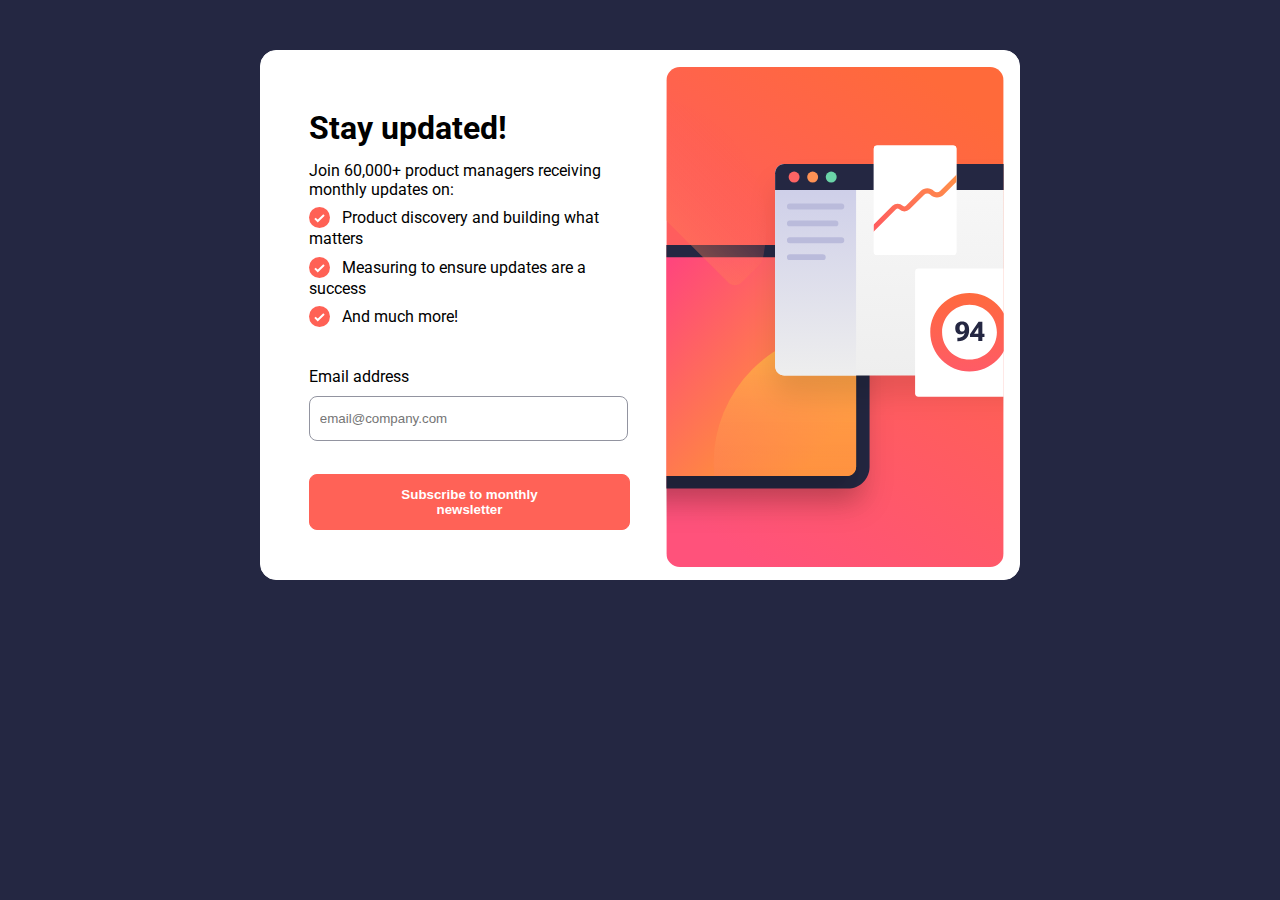
==== index.html @ cc46c2d6 "implement signup functionality" ====
<!DOCTYPE html>
<html lang="en">
<head>
    <meta charset="UTF-8">
    <meta name="viewport" content="width=device-width, initial-scale=1.0">
    <title>Document</title>
    <link href="index.css" rel="stylesheet" type="text/css">
<link href="https://fonts.googleapis.com/css2?family=DM+Sans:opsz,wght@9..40,400;9..40,500&family=Inter&family=Karla:wght@400;700&family=Lexend+Deca&family=Plus+Jakarta+Sans:wght@500;800&family=Roboto&display=swap" rel="stylesheet">
</head>
<body>
    <div class="container">
        <div class="info">
            <h1>Stay updated!</h1>
            <p>Join 60,000+ product managers receiving monthly updates on:</p>
    <p><img src="images/icon-list.svg" alt="" id="icon"><span> Product discovery and building what matters</span></p>
    <p><img src="images/icon-list.svg" alt="" id="icon"><span> Measuring to ensure updates are a success</span></p>
    <p><img src="images/icon-list.svg" alt="" id="icon"><span> And much more!</span></p>
    <form>
    <label for="email">Email address</label> <br>
    <input type="email" id="email" name="email" placeholder="email@company.com" required=""> <br>
  <button type="submit" class="submit-btn">Subscribe to monthly newsletter</button>  
</form>
        </div>
        <div class="image">
            <img src="images/illustration-sign-up-desktop.svg" alt="illustration-pic">
        </div>
    </div>
    
    <script src="index.js" type="text/javascript"></script>
</body>
</html>
---- index.css ----
body{
    background-color: hsl(234, 29%, 20%);
    font-family: Roboto;
    font-weight: 400,700;
}
.container{
    width:60%;
    display:flex;
    justify-content:space-evenly;
    gap:5px;
    background-color:  hsl(0, 0%, 100%);
    border:1px solid  hsl(0, 0%, 100%);
    margin-left:auto;
    margin-right:auto;
    margin-top:50px;
    border-radius:1rem;
    /* visibility: hidden; */
}
.info{
    padding-top:5px;
    padding-left:3rem;
    /* padding-right:1rem; */
}
h1{
    padding-top:32px;
}
/* p{
    padding-top:4px;
} */
span{
    vertical-align: middle;
    padding-left:0.5rem; 
    padding-right:1rem;
}
#icon{
    vertical-align: middle;
}
.image{
   padding-top: 1rem;
   padding-bottom:0.5rem;
   margin-right: -1rem;
}
form{
    padding-top: 1.5rem;
}
form >input{
width:95%;
padding-left:10px;
padding-top: 14px;
padding-bottom:14px;
margin-top:10px;
margin-bottom:25px;
border-radius:8px;
border:1px solid hsl(231, 7%, 60%);
}
.submit-btn{
    padding-top:12px;
    padding-bottom:12px;
    padding-left:5rem;
    padding-right:5rem;
    border-radius: 8px;
    margin-top: 8px;
    background-color: hsl(4, 100%, 67%);
    font-weight:700 ;
    color:hsl(0, 0%, 100%);
    border:1px solid hsl(4, 100%, 67%);
}
/*confirmation message*/
.container2{
    width:22%;
    border:1px solid hsl(0, 0%, 100%);
    background-color: hsl(0, 0%, 100%);
    border-radius: 18px;
    padding-left:3rem;
    padding-right:3.5rem;
    /* padding-top:1rem;*/
    /* padding-bottom:rem; */
    margin-right:auto;
    margin-left:auto;
    margin-top:60px;
}
.icon{
    padding-top:2rem;
}
h2{
    font-size:36px;
    margin-top:1rem;
    color:hsl(234, 29%, 20%);
}
p{
  font-size:16px;
  margin-top:-0.5rem;
}
strong{
    color:hsl(234, 29%, 20%);
}
.dismiss-btn{
    padding-top:10px;
    padding-bottom:10px;
    padding-left:88px;
    padding-right:88px;
    border-radius:6px;
    margin-top:8px;
    background-color: hsl(234, 29%, 20%);
    border:1px solid hsl(234, 29%, 20%);
    color:hsl(0, 0%, 100%);
    font-weight: 700;
    margin-bottom: 2rem;
}
/* .display-message.container2{
    visibility: visible;
}
.hide-signup.container{
    visibility:hidden;
} */
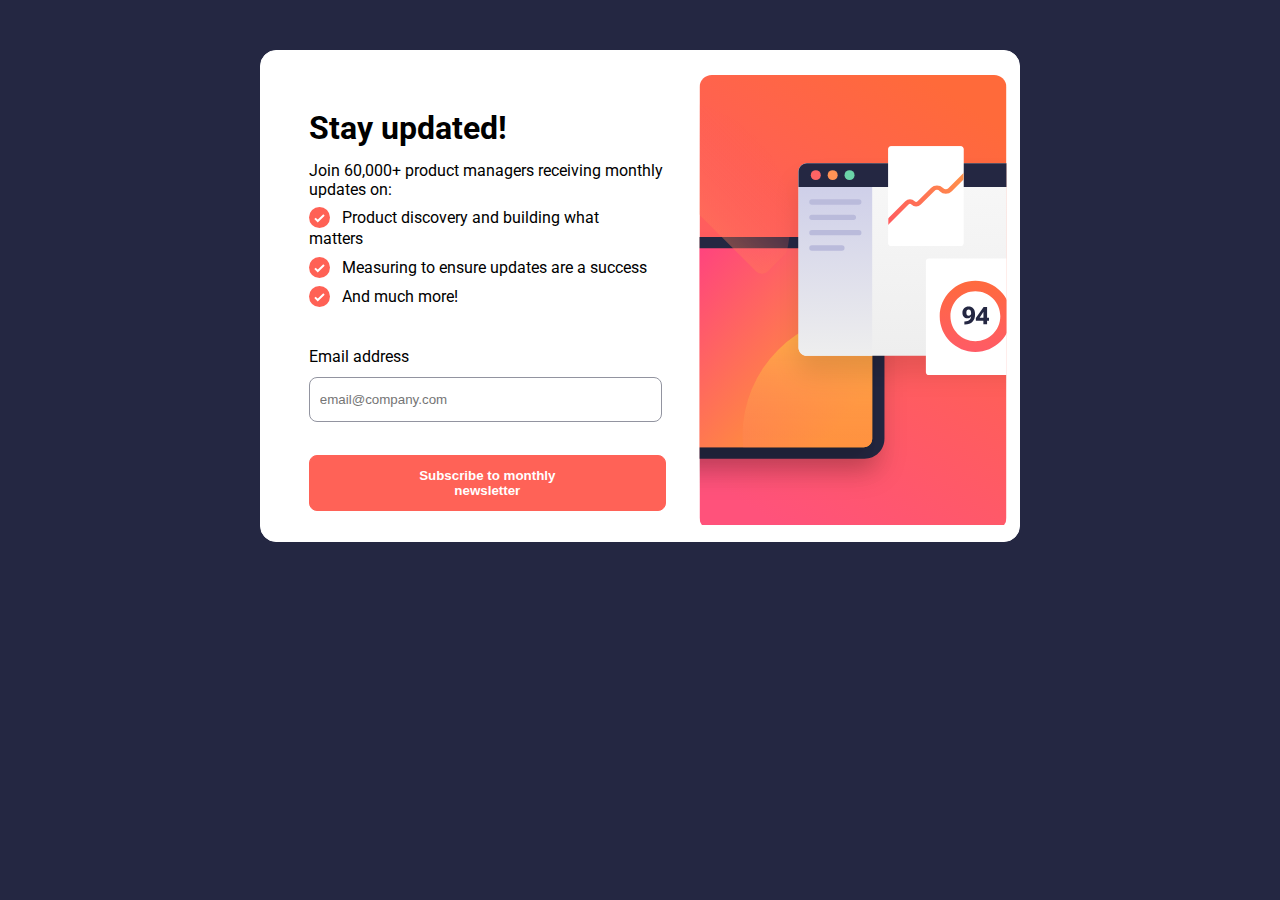
==== commit 92b66403: "added new feature" ====
--- a/index.html
+++ b/index.html
@@ -16,14 +16,14 @@
     <p><img src="images/icon-list.svg" alt="" id="icon"><span> Measuring to ensure updates are a success</span></p>
     <p><img src="images/icon-list.svg" alt="" id="icon"><span> And much more!</span></p>
     <form>
-    <label for="email">Email address</label> <br>
-    <input type="email" id="email" name="email" placeholder="email@company.com" required=""> <br>
+    <label for="email" id="email-label">Email address</label>     <span id="email-error"></span>    <br>
+    <input type="email" id="email-field" class="email"placeholder="email@company.com" required=""value=""><br>
   <button type="submit" class="submit-btn">Subscribe to monthly newsletter</button>  
 </form>
         </div>
-        <div class="image">
-            <img src="images/illustration-sign-up-desktop.svg" alt="illustration-pic">
-        </div>
+        <!-- <div class="image container"> -->
+            <div class="image"></div>
+        <!-- </div> -->
     </div>
     
     <script src="index.js" type="text/javascript"></script>
--- a/index.css
+++ b/index.css
@@ -6,7 +6,7 @@
 .container{
     width:60%;
     display:flex;
-    justify-content:space-evenly;
+    justify-content:space-between;
     gap:5px;
     background-color:  hsl(0, 0%, 100%);
     border:1px solid  hsl(0, 0%, 100%);
@@ -16,14 +16,37 @@
     border-radius:1rem;
     /* visibility: hidden; */
 }
+@media (max-width:786px) {
+    .container{
+        width: 400px;
+        flex-direction: column-reverse;
+        gap:0px;
+        padding:0;
+        border:0;
+        border-radius:0;
+        margin-top: 0;
+        margin-left:auto;
+        margin-right:auto;
+    }
+}
 .info{
     padding-top:5px;
     padding-left:3rem;
     /* padding-right:1rem; */
 }
+@media (max-width:786px){
+    .info{
+        padding-left: 2rem;
+        padding-right: 2rem;
+         margin-top:-50px ; 
+    }
+}
+
 h1{
     padding-top:32px;
 }
+
+
 /* p{
     padding-top:4px;
 } */
@@ -35,15 +58,37 @@
 #icon{
     vertical-align: middle;
 }
+/* .image-container{
+  width:100%; 
+  height: 100%; */
+
 .image{
-   padding-top: 1rem;
-   padding-bottom:0.5rem;
-   margin-right: -1rem;
+    background-image: url("images/illustration-sign-up-desktop.svg");
+    background-size: cover;
+    background-repeat: no-repeat;
+    height:450px;
+    width:450px;
+    margin-top: 1.5rem;
+    margin-right: -1rem;
+    margin-bottom: 1rem;
+}
+@media (max-width:786px){
+    .image{
+        padding:0;
+        width:475px;
+        background-size:cover;
+        background-repeat: no-repeat;
+        margin-top:0;
+        margin-left:0;
+        margin-right:0;
+        transform: translateX(-37px);
+
+    }
 }
 form{
     padding-top: 1.5rem;
 }
-form >input{
+input{
 width:95%;
 padding-left:10px;
 padding-top: 14px;
@@ -52,6 +97,12 @@
 margin-bottom:25px;
 border-radius:8px;
 border:1px solid hsl(231, 7%, 60%);
+}
+#email-error{
+    font-size:16px;
+    padding-left:7rem;
+    text-align: right;
+    color:hsl(4, 100%, 67%);
 }
 .submit-btn{
     padding-top:12px;
@@ -64,6 +115,16 @@
     font-weight:700 ;
     color:hsl(0, 0%, 100%);
     border:1px solid hsl(4, 100%, 67%);
+}
+@media (max-width:786px){
+    .submit-btn{
+        padding-bottom:12px;
+        padding-top:12px;
+        padding-left: 4rem;
+        padding-right: 4rem;
+        margin-bottom: 3rem;
+
+    }
 }
 /*confirmation message*/
 .container2{
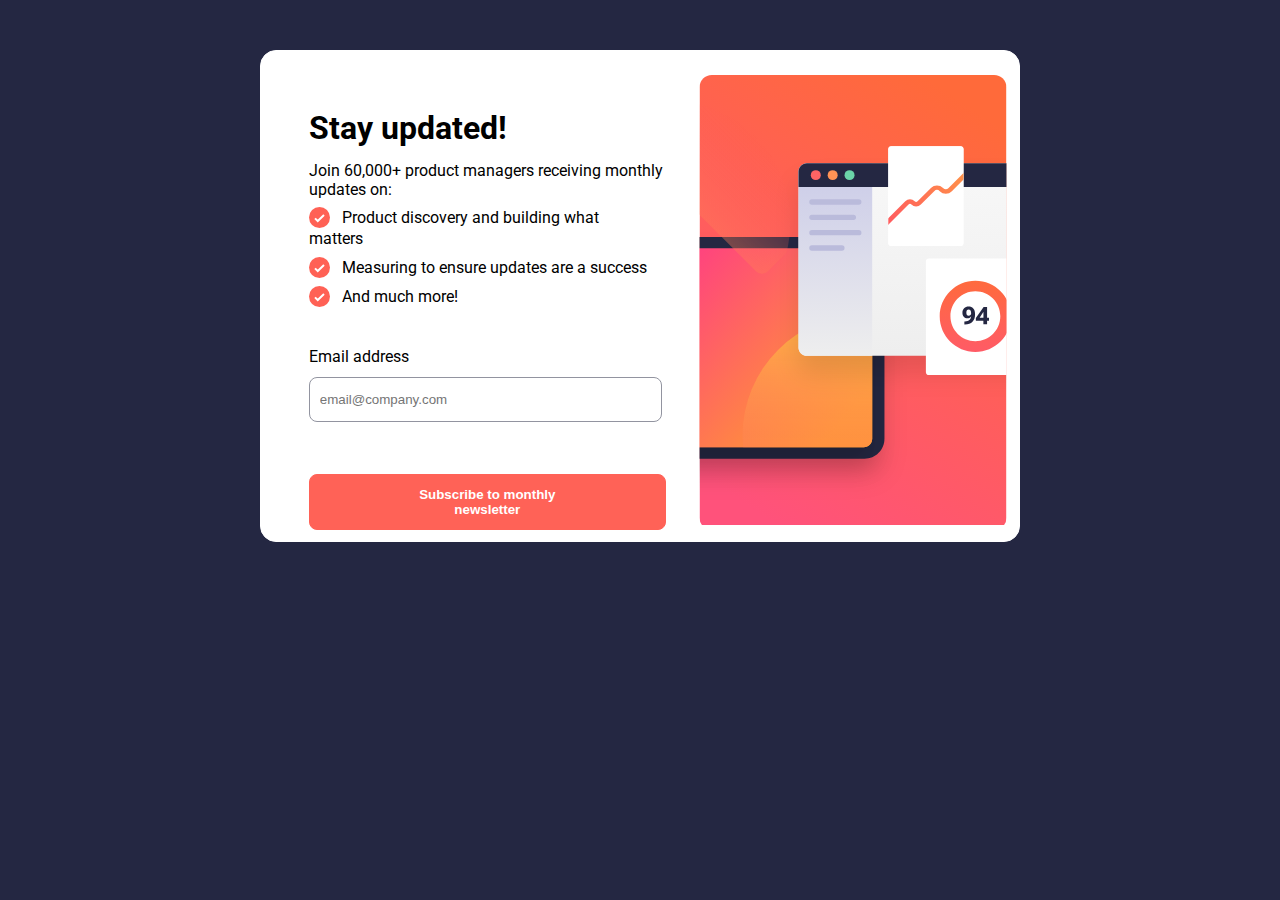
==== commit 998b6677: "new changes" ====
--- a/index.html
+++ b/index.html
@@ -17,15 +17,12 @@
     <p><img src="images/icon-list.svg" alt="" id="icon"><span> And much more!</span></p>
     <form>
     <label for="email" id="email-label">Email address</label>     <span id="email-error"></span>    <br>
-    <input type="email" id="email-field" class="email"placeholder="email@company.com" required=""value=""><br>
-  <button type="submit" class="submit-btn">Subscribe to monthly newsletter</button>  
+ <input type="email" placeholder="email@company.com" id="emailField" value="" required>  <br><br>
+  <button type="submit" class="submit-btn">Subscribe to monthly newsletter</button> 
 </form>
         </div>
-        <!-- <div class="image container"> -->
-            <div class="image"></div>
-        <!-- </div> -->
+    <div class="image"></div>
     </div>
-    
     <script src="index.js" type="text/javascript"></script>
 </body>
 </html>--- a/index.css
+++ b/index.css
@@ -14,7 +14,6 @@
     margin-right:auto;
     margin-top:50px;
     border-radius:1rem;
-    /* visibility: hidden; */
 }
 @media (max-width:786px) {
     .container{
@@ -25,8 +24,8 @@
         border:0;
         border-radius:0;
         margin-top: 0;
-        margin-left:auto;
-        margin-right:auto;
+        margin-left:0;
+        margin-right:0;
     }
 }
 .info{
@@ -101,9 +100,15 @@
 #email-error{
     font-size:16px;
     padding-left:7rem;
-    text-align: right;
+    /* text-align: right; */
     color:hsl(4, 100%, 67%);
 }
+@media (max-width:786px){
+    #email-error{
+        padding-left: 4rem;
+    }
+}
+
 .submit-btn{
     padding-top:12px;
     padding-bottom:12px;
@@ -127,7 +132,7 @@
     }
 }
 /*confirmation message*/
-.container2{
+.success-container{
     width:22%;
     border:1px solid hsl(0, 0%, 100%);
     background-color: hsl(0, 0%, 100%);
@@ -168,7 +173,7 @@
     font-weight: 700;
     margin-bottom: 2rem;
 }
-/* .display-message.container2{
+/* .display-message.success-container{
     visibility: visible;
 }
 .hide-signup.container{
